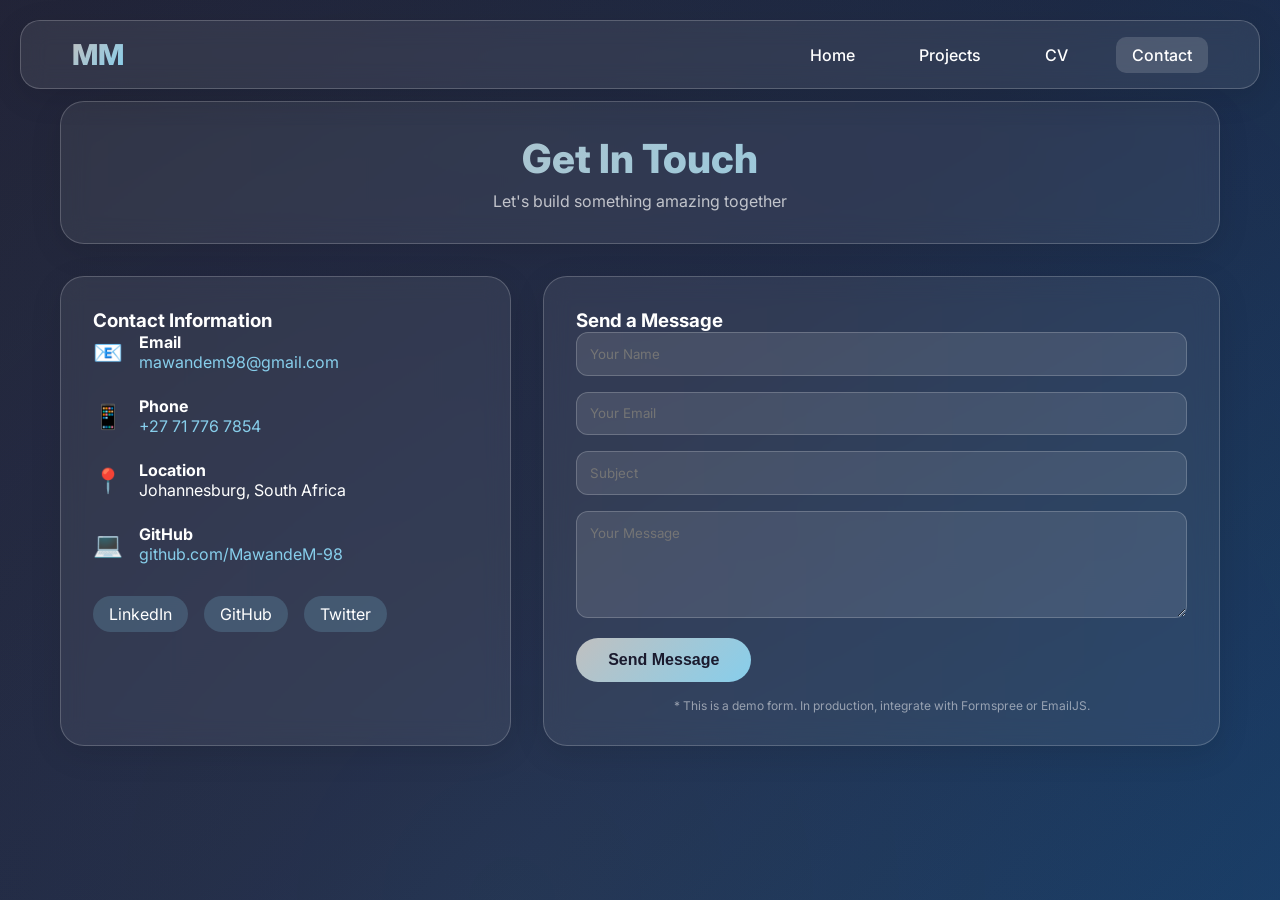
==== contact.html @ 44770edf "Created personal portfolio with glass morphism effect styling" ====
<!DOCTYPE html>
<html lang="en">
<head>
    <meta charset="UTF-8">
    <meta name="viewport" content="width=device-width, initial-scale=1.0">
    <title>Contact | Maawande Msomi</title>
    <link rel="stylesheet" href="css/style.css">
    <link href="https://fonts.googleapis.com/css2?family=Inter:wght@300;400;500;600;700;800&display=swap" rel="stylesheet">
</head>
<body>
    <div class="bg-animation">
        <div class="gradient-bg"></div>
    </div>

    <nav class="glass-nav">
        <div class="nav-container">
            <div class="logo">
                <span class="logo-text">MM</span>
            </div>
            <ul class="nav-links">
                <li><a href="index.html">Home</a></li>
                <li><a href="projects.html">Projects</a></li>
                <li><a href="cv.html">CV</a></li>
                <li><a href="contact.html" class="active">Contact</a></li>
            </ul>
            <div class="mobile-menu">☰</div>
        </div>
    </nav>

    <main class="container">
        <div class="glass-card page-header">
            <h1 class="page-title">Get In Touch</h1>
            <p class="page-subtitle">Let's build something amazing together</p>
        </div>

        <div class="contact-grid">
            <div class="glass-card contact-info">
                <h3>Contact Information</h3>
                <div class="contact-detail">
                    <span class="contact-icon">📧</span>
                    <div>
                        <strong>Email</strong><br>
                        <a href="mailto:mawandem98@gmail.com">mawandem98@gmail.com</a>
                    </div>
                </div>
                <div class="contact-detail">
                    <span class="contact-icon">📱</span>
                    <div>
                        <strong>Phone</strong><br>
                        <a href="tel:+27717767854">+27 71 776 7854</a>
                    </div>
                </div>
                <div class="contact-detail">
                    <span class="contact-icon">📍</span>
                    <div>
                        <strong>Location</strong><br>
                        Johannesburg, South Africa
                    </div>
                </div>
                <div class="contact-detail">
                    <span class="contact-icon">💻</span>
                    <div>
                        <strong>GitHub</strong><br>
                        <a href="https://github.com/MawandeM-98" target="_blank">github.com/MawandeM-98</a>
                    </div>
                </div>
                <div class="social-links">
                    <a href="#" class="social-link">LinkedIn</a>
                    <a href="#" class="social-link">GitHub</a>
                    <a href="#" class="social-link">Twitter</a>
                </div>
            </div>

            <div class="glass-card contact-form">
                <h3>Send a Message</h3>
                <form id="contactForm">
                    <input type="text" placeholder="Your Name" required>
                    <input type="email" placeholder="Your Email" required>
                    <input type="text" placeholder="Subject">
                    <textarea rows="5" placeholder="Your Message" required></textarea>
                    <button type="submit" class="btn-primary">Send Message</button>
                </form>
                <p class="form-note">* This is a demo form. In production, integrate with Formspree or EmailJS.</p>
            </div>
        </div>
    </main>

    <script src="js/main.js"></script>
</body>
</html>
---- css/style.css ----
* {
    margin: 0;
    padding: 0;
    box-sizing: border-box;
}

body {
    font-family: 'Inter', sans-serif;
    background: linear-gradient(135deg, #1a1a2e 0%, #16213e 50%, #0f3460 100%);
    min-height: 100vh;
    color: #fff;
    overflow-x: hidden;
}

/* Animated Background */
.bg-animation {
    position: fixed;
    top: 0;
    left: 0;
    width: 100%;
    height: 100%;
    z-index: -2;
    overflow: hidden;
}

.gradient-bg {
    position: absolute;
    width: 200%;
    height: 200%;
    background: radial-gradient(circle at 20% 50%, rgba(192, 192, 192, 0.1) 0%, rgba(173, 216, 230, 0.05) 50%, transparent 70%);
    animation: float 20s ease-in-out infinite;
}

@keyframes float {
    0%, 100% { transform: translate(0, 0) rotate(0deg); }
    33% { transform: translate(-2%, -2%) rotate(1deg); }
    66% { transform: translate(2%, 1%) rotate(-1deg); }
}

/* Glass Navigation */
.glass-nav {
    position: sticky;
    top: 20px;
    margin: 0 20px;
    background: rgba(255, 255, 255, 0.08);
    backdrop-filter: blur(12px);
    border-radius: 20px;
    border: 1px solid rgba(255, 255, 255, 0.2);
    box-shadow: 0 8px 32px rgba(0, 0, 0, 0.1);
    z-index: 1000;
}

.nav-container {
    max-width: 1200px;
    margin: 0 auto;
    padding: 1rem 2rem;
    display: flex;
    justify-content: space-between;
    align-items: center;
}

.logo-text {
    font-size: 1.8rem;
    font-weight: 800;
    background: linear-gradient(135deg, #c0c0c0, #87CEEB);
    -webkit-background-clip: text;
    background-clip: text;
    color: transparent;
}

.nav-links {
    display: flex;
    gap: 2rem;
    list-style: none;
}

.nav-links a {
    color: #fff;
    text-decoration: none;
    font-weight: 500;
    transition: all 0.3s ease;
    padding: 0.5rem 1rem;
    border-radius: 10px;
}

.nav-links a:hover, .nav-links a.active {
    background: rgba(255, 255, 255, 0.15);
    backdrop-filter: blur(4px);
}

.mobile-menu {
    display: none;
    font-size: 2rem;
    cursor: pointer;
}

/* Container */
.container {
    max-width: 1200px;
    margin: 2rem auto;
    padding: 0 20px;
}

/* Glass Cards */
.glass-card {
    background: rgba(255, 255, 255, 0.07);
    backdrop-filter: blur(12px);
    border-radius: 24px;
    border: 1px solid rgba(255, 255, 255, 0.2);
    padding: 2rem;
    margin-bottom: 2rem;
    transition: all 0.3s ease;
    box-shadow: 0 8px 32px rgba(0, 0, 0, 0.1);
}

.glass-card:hover {
    background: rgba(255, 255, 255, 0.12);
    border-color: rgba(255, 255, 255, 0.3);
    transform: translateY(-5px);
}

/* Hero Section */
.hero-card {
    text-align: center;
    padding: 3rem;
}

.avatar-container {
    display: flex;
    justify-content: center;
    margin-bottom: 1.5rem;
}

.avatar {
    width: 150px;
    height: 150px;
    border-radius: 50%;
    overflow: hidden;
    border: 3px solid rgba(135, 206, 235, 0.6);
    box-shadow: 0 0 30px rgba(135, 206, 235, 0.3);
}

.avatar svg {
    width: 100%;
    height: 100%;
}

.hero-title {
    font-size: 3rem;
    font-weight: 800;
    background: linear-gradient(135deg, #e0e0e0, #87CEEB);
    -webkit-background-clip: text;
    background-clip: text;
    color: transparent;
    margin-bottom: 0.5rem;
}

.hero-subtitle {
    font-size: 1.3rem;
    color: rgba(255, 255, 255, 0.9);
    margin-bottom: 1rem;
}

.badge-container {
    display: flex;
    flex-wrap: wrap;
    justify-content: center;
    gap: 0.7rem;
    margin: 1.5rem 0;
}

.badge {
    background: rgba(135, 206, 235, 0.2);
    border: 1px solid rgba(135, 206, 235, 0.4);
    padding: 0.4rem 1rem;
    border-radius: 20px;
    font-size: 0.85rem;
    font-weight: 500;
}

.hero-description {
    max-width: 700px;
    margin: 1.5rem auto;
    line-height: 1.6;
    color: rgba(255, 255, 255, 0.8);
}

.hero-buttons {
    display: flex;
    gap: 1rem;
    justify-content: center;
}

.btn-primary, .btn-secondary {
    padding: 0.8rem 2rem;
    border-radius: 40px;
    text-decoration: none;
    font-weight: 600;
    transition: all 0.3s ease;
    cursor: pointer;
    border: none;
    font-size: 1rem;
}

.btn-primary {
    background: linear-gradient(135deg, #c0c0c0, #87CEEB);
    color: #1a1a2e;
}

.btn-primary:hover {
    transform: translateY(-2px);
    box-shadow: 0 10px 25px rgba(135, 206, 235, 0.3);
}

.btn-secondary {
    background: rgba(255, 255, 255, 0.1);
    border: 1px solid rgba(255, 255, 255, 0.3);
    color: #fff;
}

.btn-secondary:hover {
    background: rgba(255, 255, 255, 0.2);
}

/* Stats Grid */
.stats-grid {
    display: grid;
    grid-template-columns: repeat(auto-fit, minmax(200px, 1fr));
    gap: 1.5rem;
    margin-bottom: 2rem;
}

.stat-card {
    text-align: center;
    padding: 1.5rem;
}

.stat-number {
    font-size: 2.5rem;
    font-weight: 800;
    background: linear-gradient(135deg, #c0c0c0, #87CEEB);
    -webkit-background-clip: text;
    background-clip: text;
    color: transparent;
}

.stat-label {
    margin-top: 0.5rem;
    color: rgba(255, 255, 255, 0.7);
}

/* Tech Section */
.tech-section {
    text-align: center;
}

.section-title {
    font-size: 2rem;
    margin-bottom: 1.5rem;
    background: linear-gradient(135deg, #c0c0c0, #87CEEB);
    -webkit-background-clip: text;
    background-clip: text;
    color: transparent;
}

.tech-grid {
    display: flex;
    flex-wrap: wrap;
    justify-content: center;
    gap: 1rem;
}

.tech-item {
    background: rgba(135, 206, 235, 0.15);
    padding: 0.6rem 1.2rem;
    border-radius: 12px;
    font-size: 0.9rem;
    font-weight: 500;
    border: 1px solid rgba(135, 206, 235, 0.3);
}

/* Projects Grid */
.projects-grid {
    display: grid;
    grid-template-columns: repeat(auto-fill, minmax(350px, 1fr));
    gap: 2rem;
}

.project-card {
    background: rgba(255, 255, 255, 0.07);
    backdrop-filter: blur(12px);
    border-radius: 20px;
    padding: 1.5rem;
    border: 1px solid rgba(255, 255, 255, 0.2);
    transition: all 0.3s ease;
}

.project-card:hover {
    transform: translateY(-8px);
    background: rgba(255, 255, 255, 0.12);
    border-color: rgba(135, 206, 235, 0.5);
}

.project-title {
    font-size: 1.5rem;
    font-weight: 700;
    margin-bottom: 0.5rem;
    color: #87CEEB;
}

.project-description {
    color: rgba(255, 255, 255, 0.8);
    line-height: 1.5;
    margin: 1rem 0;
}

.project-tech {
    display: flex;
    flex-wrap: wrap;
    gap: 0.5rem;
    margin: 1rem 0;
}

.tech-tag {
    background: rgba(135, 206, 235, 0.2);
    padding: 0.2rem 0.7rem;
    border-radius: 12px;
    font-size: 0.75rem;
}

.project-links {
    display: flex;
    gap: 1rem;
    margin-top: 1rem;
}

.project-link {
    color: #87CEEB;
    text-decoration: none;
    font-size: 0.9rem;
    font-weight: 500;
}

/* CV Page Styles */
.cert-banner {
    text-align: center;
}

.cert-list {
    display: flex;
    flex-wrap: wrap;
    justify-content: center;
    gap: 0.8rem;
    margin-top: 1rem;
}

.cert-badge {
    background: rgba(135, 206, 235, 0.2);
    border: 1px solid rgba(135, 206, 235, 0.4);
    padding: 0.4rem 1rem;
    border-radius: 20px;
    font-size: 0.85rem;
}

.cv-section {
    padding: 2rem;
}

.experience-item, .education-item {
    margin-bottom: 2rem;
    padding-bottom: 1.5rem;
    border-bottom: 1px solid rgba(255, 255, 255, 0.1);
}

.experience-item h3, .education-item h3 {
    font-size: 1.2rem;
    color: #87CEEB;
    margin-bottom: 0.3rem;
}

.company, .institution {
    color: rgba(255, 255, 255, 0.6);
    margin-bottom: 1rem;
    font-size: 0.9rem;
}

.experience-item ul {
    list-style: none;
    padding-left: 0;
}

.experience-item li {
    padding-left: 1.2rem;
    position: relative;
    margin-bottom: 0.5rem;
    line-height: 1.5;
}

.experience-item li:before {
    content: "▹";
    position: absolute;
    left: 0;
    color: #87CEEB;
}

.skills-grid {
    display: grid;
    grid-template-columns: repeat(auto-fit, minmax(300px, 1fr));
    gap: 1.5rem;
}

.skill-category h3 {
    color: #87CEEB;
    margin-bottom: 0.5rem;
    font-size: 1rem;
}

.skill-category p {
    line-height: 1.6;
    color: rgba(255, 255, 255, 0.8);
    font-size: 0.9rem;
}

/* Contact Page */
.contact-grid {
    display: grid;
    grid-template-columns: 1fr 1.5fr;
    gap: 2rem;
}

.contact-detail {
    display: flex;
    gap: 1rem;
    margin-bottom: 1.5rem;
    align-items: center;
}

.contact-icon {
    font-size: 1.5rem;
}

.contact-detail a {
    color: #87CEEB;
    text-decoration: none;
}

.social-links {
    display: flex;
    gap: 1rem;
    margin-top: 2rem;
}

.social-link {
    background: rgba(135, 206, 235, 0.2);
    padding: 0.5rem 1rem;
    border-radius: 20px;
    text-decoration: none;
    color: #fff;
}

.contact-form input, .contact-form textarea {
    width: 100%;
    padding: 0.8rem;
    margin-bottom: 1rem;
    background: rgba(255, 255, 255, 0.1);
    border: 1px solid rgba(255, 255, 255, 0.2);
    border-radius: 12px;
    color: #fff;
    font-family: inherit;
}

.contact-form input:focus, .contact-form textarea:focus {
    outline: none;
    border-color: #87CEEB;
}

.form-note {
    font-size: 0.75rem;
    color: rgba(255, 255, 255, 0.5);
    margin-top: 1rem;
    text-align: center;
}

/* Page Header */
.page-header {
    text-align: center;
}

.page-title {
    font-size: 2.5rem;
    font-weight: 800;
    background: linear-gradient(135deg, #c0c0c0, #87CEEB);
    -webkit-background-clip: text;
    background-clip: text;
    color: transparent;
    margin-bottom: 0.5rem;
}

.page-subtitle {
    color: rgba(255, 255, 255, 0.7);
}

/* Responsive */
@media (max-width: 768px) {
    .nav-links {
        display: none;
    }
    
    .mobile-menu {
        display: block;
    }
    
    .hero-title {
        font-size: 2rem;
    }
    
    .projects-grid {
        grid-template-columns: 1fr;
    }
    
    .contact-grid {
        grid-template-columns: 1fr;
    }
    
    .stats-grid {
        grid-template-columns: repeat(2, 1fr);
    }
    
    .hero-buttons {
        flex-direction: column;
    }
    
    .glass-card {
        padding: 1.5rem;
    }
}
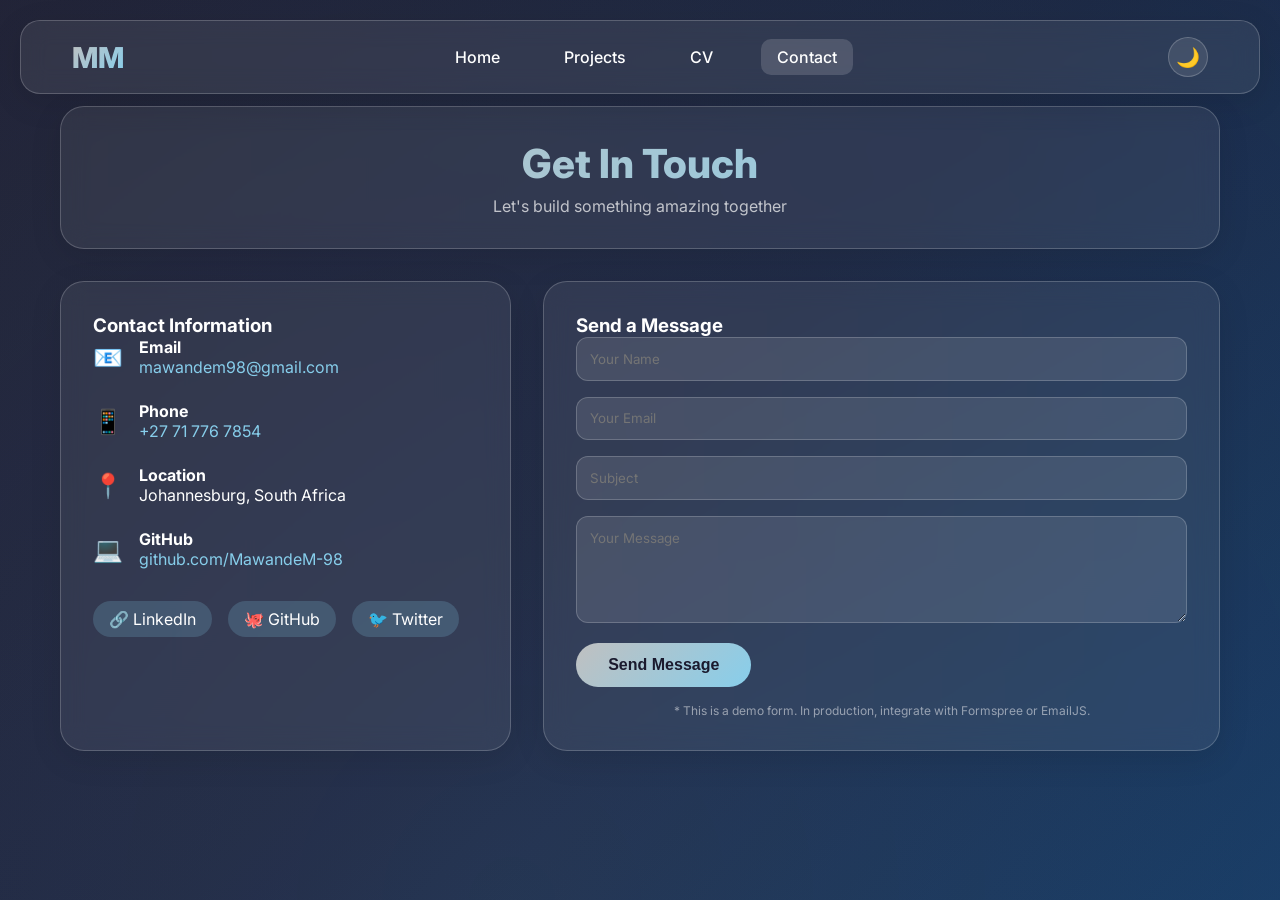
==== commit 310959b2: "added themes on the portfolio and a picture" ====
--- a/contact.html
+++ b/contact.html
@@ -7,7 +7,7 @@
     <link rel="stylesheet" href="css/style.css">
     <link href="https://fonts.googleapis.com/css2?family=Inter:wght@300;400;500;600;700;800&display=swap" rel="stylesheet">
 </head>
-<body>
+<body data-theme="regular">
     <div class="bg-animation">
         <div class="gradient-bg"></div>
     </div>
@@ -23,7 +23,12 @@
                 <li><a href="cv.html">CV</a></li>
                 <li><a href="contact.html" class="active">Contact</a></li>
             </ul>
-            <div class="mobile-menu">☰</div>
+            <div class="nav-right">
+                <button class="theme-toggle" id="themeToggle" aria-label="Toggle theme">
+                    <span class="theme-icon">🌙</span>
+                </button>
+                <div class="mobile-menu">☰</div>
+            </div>
         </div>
     </nav>
 
@@ -65,9 +70,9 @@
                     </div>
                 </div>
                 <div class="social-links">
-                    <a href="#" class="social-link">LinkedIn</a>
-                    <a href="#" class="social-link">GitHub</a>
-                    <a href="#" class="social-link">Twitter</a>
+                    <a href="#" class="social-link">🔗 LinkedIn</a>
+                    <a href="https://github.com/MawandeM-98" target="_blank" class="social-link">🐙 GitHub</a>
+                    <a href="#" class="social-link">🐦 Twitter</a>
                 </div>
             </div>
 
--- a/css/style.css
+++ b/css/style.css
@@ -6,10 +6,281 @@
 
 body {
     font-family: 'Inter', sans-serif;
-    background: linear-gradient(135deg, #1a1a2e 0%, #16213e 50%, #0f3460 100%);
     min-height: 100vh;
     color: #fff;
     overflow-x: hidden;
+    transition: background 0.5s ease, color 0.5s ease;
+}
+
+/* ===== THEMES ===== */
+
+/* Regular Theme (Dark Navy + Silver/Blue) - ORIGINAL */
+body[data-theme="regular"] {
+    background: linear-gradient(135deg, #1a1a2e 0%, #16213e 50%, #0f3460 100%);
+    color: #fff;
+}
+body[data-theme="regular"] .glass-card {
+    background: rgba(255, 255, 255, 0.07);
+    backdrop-filter: blur(12px);
+    border-color: rgba(255, 255, 255, 0.2);
+}
+body[data-theme="regular"] .glass-nav {
+    background: rgba(255, 255, 255, 0.08);
+    backdrop-filter: blur(12px);
+    border-color: rgba(255, 255, 255, 0.2);
+}
+body[data-theme="regular"] .badge {
+    background: rgba(135, 206, 235, 0.2);
+    border-color: rgba(135, 206, 235, 0.4);
+}
+body[data-theme="regular"] .hero-title,
+body[data-theme="regular"] .section-title,
+body[data-theme="regular"] .page-title {
+    background: linear-gradient(135deg, #c0c0c0, #87CEEB);
+    -webkit-background-clip: text;
+    background-clip: text;
+    color: transparent;
+}
+body[data-theme="regular"] .stat-number {
+    background: linear-gradient(135deg, #c0c0c0, #87CEEB);
+    -webkit-background-clip: text;
+    background-clip: text;
+    color: transparent;
+}
+body[data-theme="regular"] .project-title {
+    color: #87CEEB;
+}
+body[data-theme="regular"] .experience-item h3,
+body[data-theme="regular"] .education-item h3 {
+    color: #87CEEB;
+}
+body[data-theme="regular"] .skill-category h3 {
+    color: #87CEEB;
+}
+body[data-theme="regular"] .contact-detail a {
+    color: #87CEEB;
+}
+
+/* Light Theme (White + Light Blue) */
+body[data-theme="light"] {
+    background: linear-gradient(135deg, #f0f4ff 0%, #e8f0fe 50%, #dbeafe 100%);
+    color: #1a1a2e;
+}
+body[data-theme="light"] .glass-card {
+    background: rgba(255, 255, 255, 0.6);
+    backdrop-filter: blur(12px);
+    border-color: rgba(135, 206, 235, 0.4);
+}
+body[data-theme="light"] .glass-nav {
+    background: rgba(255, 255, 255, 0.7);
+    backdrop-filter: blur(12px);
+    border-color: rgba(135, 206, 235, 0.3);
+}
+body[data-theme="light"] .badge {
+    background: rgba(135, 206, 235, 0.3);
+    border-color: rgba(135, 206, 235, 0.5);
+    color: #1a1a2e;
+}
+body[data-theme="light"] .hero-title,
+body[data-theme="light"] .section-title,
+body[data-theme="light"] .page-title {
+    background: linear-gradient(135deg, #2563eb, #60a5fa);
+    -webkit-background-clip: text;
+    background-clip: text;
+    color: transparent;
+}
+body[data-theme="light"] .stat-number {
+    background: linear-gradient(135deg, #2563eb, #60a5fa);
+    -webkit-background-clip: text;
+    background-clip: text;
+    color: transparent;
+}
+body[data-theme="light"] .hero-subtitle,
+body[data-theme="light"] .page-subtitle {
+    color: #1a1a2e;
+}
+body[data-theme="light"] .hero-description {
+    color: #374151;
+}
+body[data-theme="light"] .stat-label {
+    color: #4b5563;
+}
+body[data-theme="light"] .tech-item {
+    background: rgba(135, 206, 235, 0.2);
+    border-color: rgba(135, 206, 235, 0.3);
+    color: #1a1a2e;
+}
+body[data-theme="light"] .nav-links a {
+    color: #1a1a2e;
+}
+body[data-theme="light"] .nav-links a:hover,
+body[data-theme="light"] .nav-links a.active {
+    background: rgba(135, 206, 235, 0.3);
+}
+body[data-theme="light"] .project-description {
+    color: #374151;
+}
+body[data-theme="light"] .experience-item ul li {
+    color: #374151;
+}
+body[data-theme="light"] .company,
+body[data-theme="light"] .institution {
+    color: #4b5563;
+}
+body[data-theme="light"] .skill-category p {
+    color: #374151;
+}
+body[data-theme="light"] .contact-detail a {
+    color: #2563eb;
+}
+body[data-theme="light"] .cert-badge {
+    background: rgba(135, 206, 235, 0.3);
+    border-color: rgba(135, 206, 235, 0.5);
+    color: #1a1a2e;
+}
+body[data-theme="light"] .form-note {
+    color: #6b7280;
+}
+body[data-theme="light"] .contact-form input,
+body[data-theme="light"] .contact-form textarea {
+    background: rgba(255, 255, 255, 0.8);
+    border-color: rgba(135, 206, 235, 0.3);
+    color: #1a1a2e;
+}
+body[data-theme="light"] .btn-secondary {
+    background: rgba(0, 0, 0, 0.05);
+    border-color: rgba(0, 0, 0, 0.2);
+    color: #1a1a2e;
+}
+body[data-theme="light"] .btn-secondary:hover {
+    background: rgba(0, 0, 0, 0.1);
+}
+body[data-theme="light"] .project-title {
+    color: #2563eb;
+}
+body[data-theme="light"] .experience-item h3,
+body[data-theme="light"] .education-item h3 {
+    color: #2563eb;
+}
+body[data-theme="light"] .skill-category h3 {
+    color: #2563eb;
+}
+body[data-theme="light"] .project-link {
+    color: #2563eb;
+}
+body[data-theme="light"] .experience-item li:before {
+    color: #2563eb;
+}
+
+/* Dark Theme (Black + Light Green) */
+body[data-theme="dark"] {
+    background: linear-gradient(135deg, #0a0a0a 0%, #1a1a1a 50%, #0d1f0d 100%);
+    color: #e0e0e0;
+}
+body[data-theme="dark"] .glass-card {
+    background: rgba(0, 0, 0, 0.5);
+    backdrop-filter: blur(12px);
+    border-color: rgba(144, 238, 144, 0.3);
+}
+body[data-theme="dark"] .glass-nav {
+    background: rgba(0, 0, 0, 0.6);
+    backdrop-filter: blur(12px);
+    border-color: rgba(144, 238, 144, 0.2);
+}
+body[data-theme="dark"] .badge {
+    background: rgba(144, 238, 144, 0.15);
+    border-color: rgba(144, 238, 144, 0.4);
+    color: #90ee90;
+}
+body[data-theme="dark"] .hero-title,
+body[data-theme="dark"] .section-title,
+body[data-theme="dark"] .page-title {
+    background: linear-gradient(135deg, #90ee90, #00ff7f);
+    -webkit-background-clip: text;
+    background-clip: text;
+    color: transparent;
+}
+body[data-theme="dark"] .stat-number {
+    background: linear-gradient(135deg, #90ee90, #00ff7f);
+    -webkit-background-clip: text;
+    background-clip: text;
+    color: transparent;
+}
+body[data-theme="dark"] .hero-subtitle,
+body[data-theme="dark"] .page-subtitle {
+    color: #b0b0b0;
+}
+body[data-theme="dark"] .hero-description {
+    color: #c0c0c0;
+}
+body[data-theme="dark"] .stat-label {
+    color: #9ca3af;
+}
+body[data-theme="dark"] .tech-item {
+    background: rgba(144, 238, 144, 0.1);
+    border-color: rgba(144, 238, 144, 0.2);
+    color: #90ee90;
+}
+body[data-theme="dark"] .nav-links a {
+    color: #e0e0e0;
+}
+body[data-theme="dark"] .nav-links a:hover,
+body[data-theme="dark"] .nav-links a.active {
+    background: rgba(144, 238, 144, 0.15);
+}
+body[data-theme="dark"] .project-description {
+    color: #c0c0c0;
+}
+body[data-theme="dark"] .experience-item ul li {
+    color: #c0c0c0;
+}
+body[data-theme="dark"] .company,
+body[data-theme="dark"] .institution {
+    color: #9ca3af;
+}
+body[data-theme="dark"] .skill-category p {
+    color: #c0c0c0;
+}
+body[data-theme="dark"] .contact-detail a {
+    color: #90ee90;
+}
+body[data-theme="dark"] .cert-badge {
+    background: rgba(144, 238, 144, 0.15);
+    border-color: rgba(144, 238, 144, 0.3);
+    color: #90ee90;
+}
+body[data-theme="dark"] .form-note {
+    color: #6b7280;
+}
+body[data-theme="dark"] .contact-form input,
+body[data-theme="dark"] .contact-form textarea {
+    background: rgba(0, 0, 0, 0.4);
+    border-color: rgba(144, 238, 144, 0.2);
+    color: #e0e0e0;
+}
+body[data-theme="dark"] .btn-secondary {
+    background: rgba(144, 238, 144, 0.1);
+    border-color: rgba(144, 238, 144, 0.3);
+    color: #90ee90;
+}
+body[data-theme="dark"] .btn-secondary:hover {
+    background: rgba(144, 238, 144, 0.2);
+}
+body[data-theme="dark"] .project-title {
+    color: #90ee90;
+}
+body[data-theme="dark"] .experience-item h3,
+body[data-theme="dark"] .education-item h3 {
+    color: #90ee90;
+}
+body[data-theme="dark"] .skill-category h3 {
+    color: #90ee90;
+}
+body[data-theme="dark"] .project-link {
+    color: #90ee90;
+}
+body[data-theme="dark"] .experience-item li:before {
+    color: #90ee90;
 }
 
 /* Animated Background */
@@ -37,17 +308,17 @@
     66% { transform: translate(2%, 1%) rotate(-1deg); }
 }
 
-/* Glass Navigation */
+/* Glass Navigation - RESTORED */
 .glass-nav {
     position: sticky;
     top: 20px;
     margin: 0 20px;
-    background: rgba(255, 255, 255, 0.08);
     backdrop-filter: blur(12px);
     border-radius: 20px;
     border: 1px solid rgba(255, 255, 255, 0.2);
     box-shadow: 0 8px 32px rgba(0, 0, 0, 0.1);
     z-index: 1000;
+    transition: background 0.5s ease, border-color 0.5s ease;
 }
 
 .nav-container {
@@ -75,23 +346,50 @@
 }
 
 .nav-links a {
-    color: #fff;
     text-decoration: none;
     font-weight: 500;
     transition: all 0.3s ease;
     padding: 0.5rem 1rem;
     border-radius: 10px;
-}
-
-.nav-links a:hover, .nav-links a.active {
+    color: #fff;
+}
+
+.nav-links a:hover,
+.nav-links a.active {
     background: rgba(255, 255, 255, 0.15);
     backdrop-filter: blur(4px);
+}
+
+.nav-right {
+    display: flex;
+    align-items: center;
+    gap: 1rem;
+}
+
+.theme-toggle {
+    background: rgba(255, 255, 255, 0.1);
+    border: 1px solid rgba(255, 255, 255, 0.2);
+    border-radius: 50%;
+    width: 40px;
+    height: 40px;
+    cursor: pointer;
+    font-size: 1.2rem;
+    transition: all 0.3s ease;
+    display: flex;
+    align-items: center;
+    justify-content: center;
+}
+
+.theme-toggle:hover {
+    transform: scale(1.1);
+    background: rgba(255, 255, 255, 0.2);
 }
 
 .mobile-menu {
     display: none;
     font-size: 2rem;
     cursor: pointer;
+    color: #fff;
 }
 
 /* Container */
@@ -101,9 +399,8 @@
     padding: 0 20px;
 }
 
-/* Glass Cards */
+/* Glass Cards - RESTORED */
 .glass-card {
-    background: rgba(255, 255, 255, 0.07);
     backdrop-filter: blur(12px);
     border-radius: 24px;
     border: 1px solid rgba(255, 255, 255, 0.2);
@@ -114,44 +411,105 @@
 }
 
 .glass-card:hover {
-    background: rgba(255, 255, 255, 0.12);
-    border-color: rgba(255, 255, 255, 0.3);
     transform: translateY(-5px);
 }
 
-/* Hero Section */
+/* ===== PHOTO WITH ANIMATION ===== */
+.photo-container {
+    display: flex;
+    justify-content: center;
+    margin-bottom: 1.5rem;
+}
+
+.animated-photo {
+    position: relative;
+    width: 150px;
+    height: 150px;
+}
+
+.profile-photo {
+    width: 100%;
+    height: 100%;
+    border-radius: 50%;
+    object-fit: cover;
+    position: relative;
+    z-index: 2;
+    border: 3px solid rgba(135, 206, 235, 0.6);
+    box-shadow: 0 0 30px rgba(135, 206, 235, 0.3);
+}
+
+/* Pulsing ring animation */
+.photo-ring {
+    position: absolute;
+    top: -10px;
+    left: -10px;
+    width: calc(100% + 20px);
+    height: calc(100% + 20px);
+    border-radius: 50%;
+    border: 2px solid rgba(135, 206, 235, 0.4);
+    animation: pulse-ring 2s ease-in-out infinite;
+    z-index: 1;
+}
+
+.photo-ring-2 {
+    position: absolute;
+    top: -20px;
+    left: -20px;
+    width: calc(100% + 40px);
+    height: calc(100% + 40px);
+    border-radius: 50%;
+    border: 2px solid rgba(135, 206, 235, 0.2);
+    animation: pulse-ring 2s ease-in-out infinite 0.5s;
+    z-index: 0;
+}
+
+@keyframes pulse-ring {
+    0% {
+        transform: scale(1);
+        opacity: 0.8;
+    }
+    50% {
+        transform: scale(1.1);
+        opacity: 0.3;
+    }
+    100% {
+        transform: scale(1);
+        opacity: 0.8;
+    }
+}
+
+/* Theme-specific photo rings */
+body[data-theme="light"] .photo-ring {
+    border-color: rgba(37, 99, 235, 0.4);
+}
+body[data-theme="light"] .photo-ring-2 {
+    border-color: rgba(37, 99, 235, 0.2);
+}
+body[data-theme="light"] .profile-photo {
+    border-color: rgba(37, 99, 235, 0.6);
+    box-shadow: 0 0 30px rgba(37, 99, 235, 0.3);
+}
+
+body[data-theme="dark"] .photo-ring {
+    border-color: rgba(144, 238, 144, 0.4);
+}
+body[data-theme="dark"] .photo-ring-2 {
+    border-color: rgba(144, 238, 144, 0.2);
+}
+body[data-theme="dark"] .profile-photo {
+    border-color: rgba(144, 238, 144, 0.6);
+    box-shadow: 0 0 30px rgba(144, 238, 144, 0.3);
+}
+
+/* Hero Section - RESTORED */
 .hero-card {
     text-align: center;
     padding: 3rem;
 }
 
-.avatar-container {
-    display: flex;
-    justify-content: center;
-    margin-bottom: 1.5rem;
-}
-
-.avatar {
-    width: 150px;
-    height: 150px;
-    border-radius: 50%;
-    overflow: hidden;
-    border: 3px solid rgba(135, 206, 235, 0.6);
-    box-shadow: 0 0 30px rgba(135, 206, 235, 0.3);
-}
-
-.avatar svg {
-    width: 100%;
-    height: 100%;
-}
-
 .hero-title {
     font-size: 3rem;
     font-weight: 800;
-    background: linear-gradient(135deg, #e0e0e0, #87CEEB);
-    -webkit-background-clip: text;
-    background-clip: text;
-    color: transparent;
     margin-bottom: 0.5rem;
 }
 
@@ -170,12 +528,11 @@
 }
 
 .badge {
-    background: rgba(135, 206, 235, 0.2);
-    border: 1px solid rgba(135, 206, 235, 0.4);
     padding: 0.4rem 1rem;
     border-radius: 20px;
     font-size: 0.85rem;
     font-weight: 500;
+    transition: all 0.3s ease;
 }
 
 .hero-description {
@@ -189,9 +546,11 @@
     display: flex;
     gap: 1rem;
     justify-content: center;
-}
-
-.btn-primary, .btn-secondary {
+    flex-wrap: wrap;
+}
+
+.btn-primary,
+.btn-secondary {
     padding: 0.8rem 2rem;
     border-radius: 40px;
     text-decoration: none;
@@ -200,6 +559,9 @@
     cursor: pointer;
     border: none;
     font-size: 1rem;
+    display: inline-flex;
+    align-items: center;
+    gap: 0.5rem;
 }
 
 .btn-primary {
@@ -222,7 +584,7 @@
     background: rgba(255, 255, 255, 0.2);
 }
 
-/* Stats Grid */
+/* Stats Grid - RESTORED */
 .stats-grid {
     display: grid;
     grid-template-columns: repeat(auto-fit, minmax(200px, 1fr));
@@ -238,10 +600,6 @@
 .stat-number {
     font-size: 2.5rem;
     font-weight: 800;
-    background: linear-gradient(135deg, #c0c0c0, #87CEEB);
-    -webkit-background-clip: text;
-    background-clip: text;
-    color: transparent;
 }
 
 .stat-label {
@@ -249,7 +607,7 @@
     color: rgba(255, 255, 255, 0.7);
 }
 
-/* Tech Section */
+/* Tech Section - RESTORED */
 .tech-section {
     text-align: center;
 }
@@ -257,10 +615,6 @@
 .section-title {
     font-size: 2rem;
     margin-bottom: 1.5rem;
-    background: linear-gradient(135deg, #c0c0c0, #87CEEB);
-    -webkit-background-clip: text;
-    background-clip: text;
-    color: transparent;
 }
 
 .tech-grid {
@@ -271,15 +625,19 @@
 }
 
 .tech-item {
-    background: rgba(135, 206, 235, 0.15);
     padding: 0.6rem 1.2rem;
     border-radius: 12px;
     font-size: 0.9rem;
     font-weight: 500;
     border: 1px solid rgba(135, 206, 235, 0.3);
-}
-
-/* Projects Grid */
+    transition: all 0.3s ease;
+}
+
+.tech-item:hover {
+    transform: scale(1.05);
+}
+
+/* Projects Grid - RESTORED */
 .projects-grid {
     display: grid;
     grid-template-columns: repeat(auto-fill, minmax(350px, 1fr));
@@ -287,25 +645,20 @@
 }
 
 .project-card {
-    background: rgba(255, 255, 255, 0.07);
-    backdrop-filter: blur(12px);
+    padding: 1.5rem;
     border-radius: 20px;
-    padding: 1.5rem;
     border: 1px solid rgba(255, 255, 255, 0.2);
     transition: all 0.3s ease;
 }
 
 .project-card:hover {
     transform: translateY(-8px);
-    background: rgba(255, 255, 255, 0.12);
-    border-color: rgba(135, 206, 235, 0.5);
 }
 
 .project-title {
     font-size: 1.5rem;
     font-weight: 700;
     margin-bottom: 0.5rem;
-    color: #87CEEB;
 }
 
 .project-description {
@@ -332,6 +685,7 @@
     display: flex;
     gap: 1rem;
     margin-top: 1rem;
+    flex-wrap: wrap;
 }
 
 .project-link {
@@ -341,7 +695,19 @@
     font-weight: 500;
 }
 
-/* CV Page Styles */
+.project-link:hover {
+    text-decoration: underline;
+}
+
+/* CV Page Styles - RESTORED */
+.cv-download-buttons {
+    display: flex;
+    gap: 1rem;
+    justify-content: center;
+    margin-top: 1rem;
+    flex-wrap: wrap;
+}
+
 .cert-banner {
     text-align: center;
 }
@@ -355,30 +721,38 @@
 }
 
 .cert-badge {
-    background: rgba(135, 206, 235, 0.2);
-    border: 1px solid rgba(135, 206, 235, 0.4);
     padding: 0.4rem 1rem;
     border-radius: 20px;
     font-size: 0.85rem;
+    border: 1px solid rgba(135, 206, 235, 0.4);
 }
 
 .cv-section {
     padding: 2rem;
 }
 
-.experience-item, .education-item {
+.experience-item,
+.education-item {
     margin-bottom: 2rem;
     padding-bottom: 1.5rem;
     border-bottom: 1px solid rgba(255, 255, 255, 0.1);
 }
 
-.experience-item h3, .education-item h3 {
+.experience-item:last-child,
+.education-item:last-child {
+    border-bottom: none;
+    margin-bottom: 0;
+    padding-bottom: 0;
+}
+
+.experience-item h3,
+.education-item h3 {
     font-size: 1.2rem;
-    color: #87CEEB;
     margin-bottom: 0.3rem;
 }
 
-.company, .institution {
+.company,
+.institution {
     color: rgba(255, 255, 255, 0.6);
     margin-bottom: 1rem;
     font-size: 0.9rem;
@@ -405,12 +779,11 @@
 
 .skills-grid {
     display: grid;
-    grid-template-columns: repeat(auto-fit, minmax(300px, 1fr));
+    grid-template-columns: repeat(auto-fit, minmax(280px, 1fr));
     gap: 1.5rem;
 }
 
 .skill-category h3 {
-    color: #87CEEB;
     margin-bottom: 0.5rem;
     font-size: 1rem;
 }
@@ -421,7 +794,7 @@
     font-size: 0.9rem;
 }
 
-/* Contact Page */
+/* Contact Page - RESTORED */
 .contact-grid {
     display: grid;
     grid-template-columns: 1fr 1.5fr;
@@ -440,25 +813,36 @@
 }
 
 .contact-detail a {
-    color: #87CEEB;
     text-decoration: none;
+}
+
+.contact-detail a:hover {
+    text-decoration: underline;
 }
 
 .social-links {
     display: flex;
     gap: 1rem;
     margin-top: 2rem;
+    flex-wrap: wrap;
 }
 
 .social-link {
-    background: rgba(135, 206, 235, 0.2);
     padding: 0.5rem 1rem;
     border-radius: 20px;
     text-decoration: none;
     color: #fff;
-}
-
-.contact-form input, .contact-form textarea {
+    background: rgba(135, 206, 235, 0.2);
+    transition: all 0.3s ease;
+}
+
+.social-link:hover {
+    background: rgba(135, 206, 235, 0.3);
+    transform: translateY(-2px);
+}
+
+.contact-form input,
+.contact-form textarea {
     width: 100%;
     padding: 0.8rem;
     margin-bottom: 1rem;
@@ -467,9 +851,11 @@
     border-radius: 12px;
     color: #fff;
     font-family: inherit;
-}
-
-.contact-form input:focus, .contact-form textarea:focus {
+    transition: all 0.3s ease;
+}
+
+.contact-form input:focus,
+.contact-form textarea:focus {
     outline: none;
     border-color: #87CEEB;
 }
@@ -481,7 +867,7 @@
     text-align: center;
 }
 
-/* Page Header */
+/* Page Header - RESTORED */
 .page-header {
     text-align: center;
 }
@@ -489,10 +875,6 @@
 .page-title {
     font-size: 2.5rem;
     font-weight: 800;
-    background: linear-gradient(135deg, #c0c0c0, #87CEEB);
-    -webkit-background-clip: text;
-    background-clip: text;
-    color: transparent;
     margin-bottom: 0.5rem;
 }
 
@@ -500,20 +882,47 @@
     color: rgba(255, 255, 255, 0.7);
 }
 
-/* Responsive */
+/* ===== RESPONSIVE ===== */
+@media (max-width: 1024px) {
+    .projects-grid {
+        grid-template-columns: repeat(auto-fill, minmax(300px, 1fr));
+    }
+    .skills-grid {
+        grid-template-columns: repeat(auto-fit, minmax(250px, 1fr));
+    }
+}
+
 @media (max-width: 768px) {
     .nav-links {
         display: none;
+        flex-direction: column;
+        position: absolute;
+        top: 70px;
+        left: 0;
+        right: 0;
+        background: rgba(0, 0, 0, 0.95);
+        backdrop-filter: blur(12px);
+        padding: 1rem;
+        gap: 1rem;
+        border-radius: 0 0 20px 20px;
+    }
+    .nav-links.open {
+        display: flex !important;
     }
     
     .mobile-menu {
         display: block;
+        color: #fff;
     }
     
     .hero-title {
         font-size: 2rem;
     }
     
+    .hero-card {
+        padding: 1.5rem;
+    }
+    
     .projects-grid {
         grid-template-columns: 1fr;
     }
@@ -528,9 +937,95 @@
     
     .hero-buttons {
         flex-direction: column;
+        align-items: center;
     }
     
     .glass-card {
         padding: 1.5rem;
     }
+    
+    .glass-nav {
+        margin: 0 10px;
+        top: 10px;
+    }
+    
+    .nav-container {
+        padding: 0.8rem 1rem;
+    }
+    
+    .cv-download-buttons {
+        flex-direction: column;
+        align-items: center;
+    }
+    
+    .animated-photo {
+        width: 120px;
+        height: 120px;
+    }
+    
+    .photo-ring {
+        top: -8px;
+        left: -8px;
+        width: calc(100% + 16px);
+        height: calc(100% + 16px);
+    }
+    
+    .photo-ring-2 {
+        top: -15px;
+        left: -15px;
+        width: calc(100% + 30px);
+        height: calc(100% + 30px);
+    }
+    
+    .skills-grid {
+        grid-template-columns: 1fr;
+    }
+    
+    .badge-container {
+        gap: 0.5rem;
+    }
+    
+    .badge {
+        font-size: 0.75rem;
+        padding: 0.3rem 0.7rem;
+    }
+}
+
+@media (max-width: 480px) {
+    .hero-title {
+        font-size: 1.6rem;
+    }
+    
+    .hero-subtitle {
+        font-size: 1rem;
+    }
+    
+    .stat-number {
+        font-size: 1.8rem;
+    }
+    
+    .page-title {
+        font-size: 1.8rem;
+    }
+    
+    .section-title {
+        font-size: 1.4rem;
+    }
+    
+    .glass-card {
+        padding: 1rem;
+    }
+    
+    .animated-photo {
+        width: 100px;
+        height: 100px;
+    }
+    
+    .nav-container {
+        padding: 0.6rem 0.8rem;
+    }
+    
+    .logo-text {
+        font-size: 1.4rem;
+    }
 }
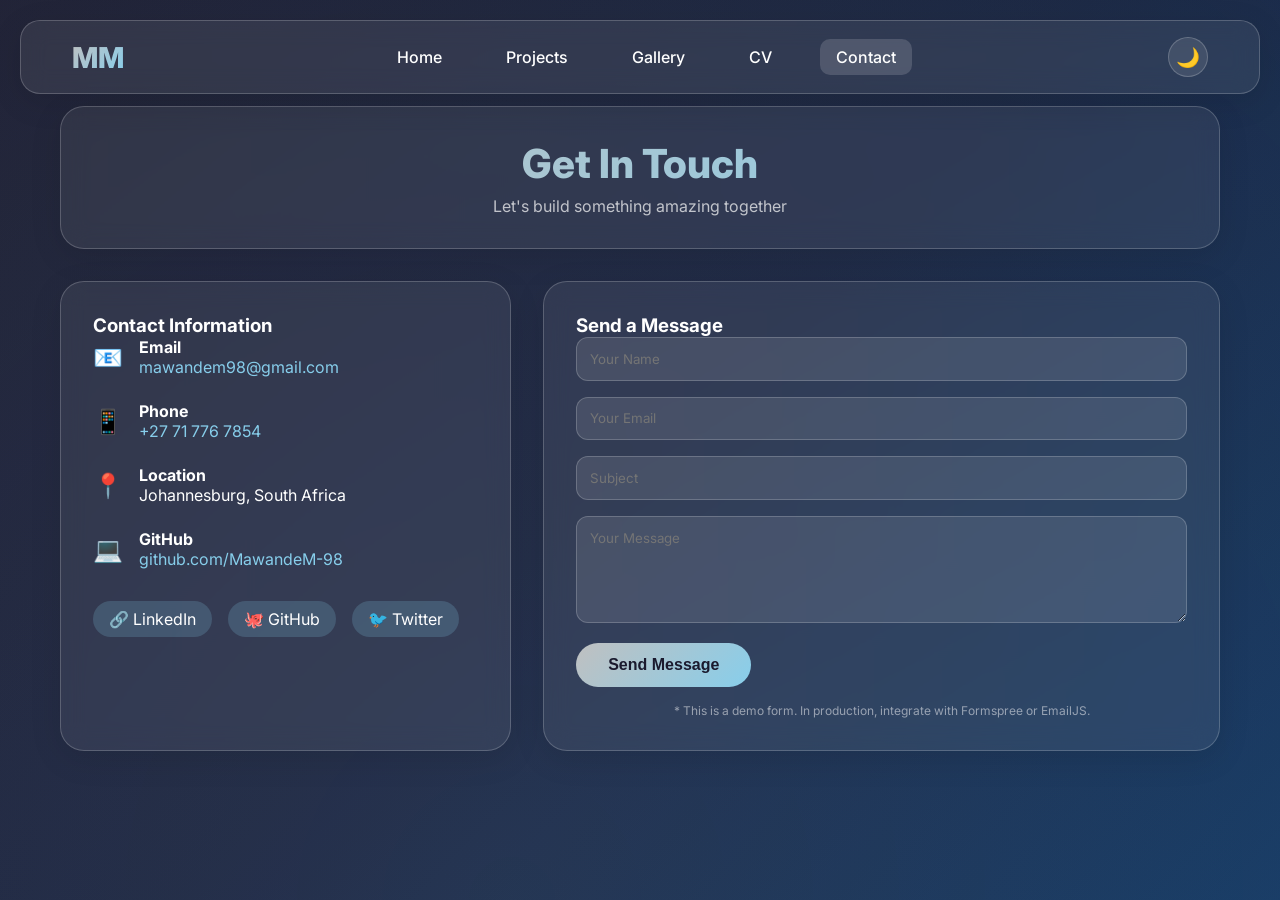
==== commit a2150c77: "added gallery tab to show visual previews of projects hosted on Portfolio as well as rectified CV.ht" ====
--- a/contact.html
+++ b/contact.html
@@ -20,6 +20,7 @@
             <ul class="nav-links">
                 <li><a href="index.html">Home</a></li>
                 <li><a href="projects.html">Projects</a></li>
+                <li><a href="gallery.html">Gallery</a></li>
                 <li><a href="cv.html">CV</a></li>
                 <li><a href="contact.html" class="active">Contact</a></li>
             </ul>
--- a/css/style.css
+++ b/css/style.css
@@ -1,3 +1,4 @@
+/* ===== RESET ===== */
 * {
     margin: 0;
     padding: 0;
@@ -14,7 +15,7 @@
 
 /* ===== THEMES ===== */
 
-/* Regular Theme (Dark Navy + Silver/Blue) - ORIGINAL */
+/* Regular Theme (Dark Navy + Silver/Blue) */
 body[data-theme="regular"] {
     background: linear-gradient(135deg, #1a1a2e 0%, #16213e 50%, #0f3460 100%);
     color: #fff;
@@ -47,16 +48,10 @@
     background-clip: text;
     color: transparent;
 }
-body[data-theme="regular"] .project-title {
-    color: #87CEEB;
-}
+body[data-theme="regular"] .project-title,
 body[data-theme="regular"] .experience-item h3,
-body[data-theme="regular"] .education-item h3 {
-    color: #87CEEB;
-}
-body[data-theme="regular"] .skill-category h3 {
-    color: #87CEEB;
-}
+body[data-theme="regular"] .education-item h3,
+body[data-theme="regular"] .skill-category h3,
 body[data-theme="regular"] .contact-detail a {
     color: #87CEEB;
 }
@@ -83,12 +78,7 @@
 }
 body[data-theme="light"] .hero-title,
 body[data-theme="light"] .section-title,
-body[data-theme="light"] .page-title {
-    background: linear-gradient(135deg, #2563eb, #60a5fa);
-    -webkit-background-clip: text;
-    background-clip: text;
-    color: transparent;
-}
+body[data-theme="light"] .page-title,
 body[data-theme="light"] .stat-number {
     background: linear-gradient(135deg, #2563eb, #60a5fa);
     -webkit-background-clip: text;
@@ -117,18 +107,14 @@
 body[data-theme="light"] .nav-links a.active {
     background: rgba(135, 206, 235, 0.3);
 }
-body[data-theme="light"] .project-description {
-    color: #374151;
-}
-body[data-theme="light"] .experience-item ul li {
+body[data-theme="light"] .project-description,
+body[data-theme="light"] .experience-item ul li,
+body[data-theme="light"] .skill-category p {
     color: #374151;
 }
 body[data-theme="light"] .company,
 body[data-theme="light"] .institution {
     color: #4b5563;
-}
-body[data-theme="light"] .skill-category p {
-    color: #374151;
 }
 body[data-theme="light"] .contact-detail a {
     color: #2563eb;
@@ -155,16 +141,10 @@
 body[data-theme="light"] .btn-secondary:hover {
     background: rgba(0, 0, 0, 0.1);
 }
-body[data-theme="light"] .project-title {
-    color: #2563eb;
-}
+body[data-theme="light"] .project-title,
 body[data-theme="light"] .experience-item h3,
-body[data-theme="light"] .education-item h3 {
-    color: #2563eb;
-}
-body[data-theme="light"] .skill-category h3 {
-    color: #2563eb;
-}
+body[data-theme="light"] .education-item h3,
+body[data-theme="light"] .skill-category h3,
 body[data-theme="light"] .project-link {
     color: #2563eb;
 }
@@ -194,12 +174,7 @@
 }
 body[data-theme="dark"] .hero-title,
 body[data-theme="dark"] .section-title,
-body[data-theme="dark"] .page-title {
-    background: linear-gradient(135deg, #90ee90, #00ff7f);
-    -webkit-background-clip: text;
-    background-clip: text;
-    color: transparent;
-}
+body[data-theme="dark"] .page-title,
 body[data-theme="dark"] .stat-number {
     background: linear-gradient(135deg, #90ee90, #00ff7f);
     -webkit-background-clip: text;
@@ -210,7 +185,10 @@
 body[data-theme="dark"] .page-subtitle {
     color: #b0b0b0;
 }
-body[data-theme="dark"] .hero-description {
+body[data-theme="dark"] .hero-description,
+body[data-theme="dark"] .project-description,
+body[data-theme="dark"] .experience-item ul li,
+body[data-theme="dark"] .skill-category p {
     color: #c0c0c0;
 }
 body[data-theme="dark"] .stat-label {
@@ -228,18 +206,9 @@
 body[data-theme="dark"] .nav-links a.active {
     background: rgba(144, 238, 144, 0.15);
 }
-body[data-theme="dark"] .project-description {
-    color: #c0c0c0;
-}
-body[data-theme="dark"] .experience-item ul li {
-    color: #c0c0c0;
-}
 body[data-theme="dark"] .company,
 body[data-theme="dark"] .institution {
     color: #9ca3af;
-}
-body[data-theme="dark"] .skill-category p {
-    color: #c0c0c0;
 }
 body[data-theme="dark"] .contact-detail a {
     color: #90ee90;
@@ -266,16 +235,10 @@
 body[data-theme="dark"] .btn-secondary:hover {
     background: rgba(144, 238, 144, 0.2);
 }
-body[data-theme="dark"] .project-title {
-    color: #90ee90;
-}
+body[data-theme="dark"] .project-title,
 body[data-theme="dark"] .experience-item h3,
-body[data-theme="dark"] .education-item h3 {
-    color: #90ee90;
-}
-body[data-theme="dark"] .skill-category h3 {
-    color: #90ee90;
-}
+body[data-theme="dark"] .education-item h3,
+body[data-theme="dark"] .skill-category h3,
 body[data-theme="dark"] .project-link {
     color: #90ee90;
 }
@@ -283,7 +246,7 @@
     color: #90ee90;
 }
 
-/* Animated Background */
+/* ===== ANIMATED BACKGROUND ===== */
 .bg-animation {
     position: fixed;
     top: 0;
@@ -308,7 +271,7 @@
     66% { transform: translate(2%, 1%) rotate(-1deg); }
 }
 
-/* Glass Navigation - RESTORED */
+/* ===== GLASS NAVIGATION ===== */
 .glass-nav {
     position: sticky;
     top: 20px;
@@ -392,14 +355,14 @@
     color: #fff;
 }
 
-/* Container */
+/* ===== CONTAINER ===== */
 .container {
     max-width: 1200px;
     margin: 2rem auto;
     padding: 0 20px;
 }
 
-/* Glass Cards - RESTORED */
+/* ===== GLASS CARDS ===== */
 .glass-card {
     backdrop-filter: blur(12px);
     border-radius: 24px;
@@ -438,7 +401,6 @@
     box-shadow: 0 0 30px rgba(135, 206, 235, 0.3);
 }
 
-/* Pulsing ring animation */
 .photo-ring {
     position: absolute;
     top: -10px;
@@ -464,21 +426,11 @@
 }
 
 @keyframes pulse-ring {
-    0% {
-        transform: scale(1);
-        opacity: 0.8;
-    }
-    50% {
-        transform: scale(1.1);
-        opacity: 0.3;
-    }
-    100% {
-        transform: scale(1);
-        opacity: 0.8;
-    }
-}
-
-/* Theme-specific photo rings */
+    0% { transform: scale(1); opacity: 0.8; }
+    50% { transform: scale(1.1); opacity: 0.3; }
+    100% { transform: scale(1); opacity: 0.8; }
+}
+
 body[data-theme="light"] .photo-ring {
     border-color: rgba(37, 99, 235, 0.4);
 }
@@ -501,7 +453,7 @@
     box-shadow: 0 0 30px rgba(144, 238, 144, 0.3);
 }
 
-/* Hero Section - RESTORED */
+/* ===== HERO SECTION ===== */
 .hero-card {
     text-align: center;
     padding: 3rem;
@@ -584,7 +536,7 @@
     background: rgba(255, 255, 255, 0.2);
 }
 
-/* Stats Grid - RESTORED */
+/* ===== STATS GRID ===== */
 .stats-grid {
     display: grid;
     grid-template-columns: repeat(auto-fit, minmax(200px, 1fr));
@@ -607,7 +559,7 @@
     color: rgba(255, 255, 255, 0.7);
 }
 
-/* Tech Section - RESTORED */
+/* ===== TECH SECTION ===== */
 .tech-section {
     text-align: center;
 }
@@ -637,7 +589,7 @@
     transform: scale(1.05);
 }
 
-/* Projects Grid - RESTORED */
+/* ===== PROJECTS GRID ===== */
 .projects-grid {
     display: grid;
     grid-template-columns: repeat(auto-fill, minmax(350px, 1fr));
@@ -699,7 +651,7 @@
     text-decoration: underline;
 }
 
-/* CV Page Styles - RESTORED */
+/* ===== CV PAGE ===== */
 .cv-download-buttons {
     display: flex;
     gap: 1rem;
@@ -794,7 +746,7 @@
     font-size: 0.9rem;
 }
 
-/* Contact Page - RESTORED */
+/* ===== CONTACT PAGE ===== */
 .contact-grid {
     display: grid;
     grid-template-columns: 1fr 1.5fr;
@@ -867,7 +819,7 @@
     text-align: center;
 }
 
-/* Page Header - RESTORED */
+/* ===== PAGE HEADER ===== */
 .page-header {
     text-align: center;
 }
@@ -880,6 +832,244 @@
 
 .page-subtitle {
     color: rgba(255, 255, 255, 0.7);
+}
+
+/* ===== GALLERY PAGE (Folder Style) ===== */
+.gallery-grid {
+    display: grid;
+    grid-template-columns: repeat(auto-fill, minmax(260px, 1fr));
+    gap: 1.5rem;
+}
+
+.gallery-card {
+    padding: 0;
+    overflow: hidden;
+    cursor: pointer;
+    border-radius: 20px;
+    transition: transform 0.3s ease, box-shadow 0.3s ease;
+    display: flex;
+    flex-direction: column;
+}
+
+.gallery-card:hover {
+    transform: translateY(-6px);
+    box-shadow: 0 12px 40px rgba(135, 206, 235, 0.2);
+}
+
+.gallery-image-wrapper {
+    position: relative;
+    width: 100%;
+    height: 160px;
+    overflow: hidden;
+    display: flex;
+    align-items: center;
+    justify-content: center;
+    background: linear-gradient(135deg, rgba(192,192,192,0.15), rgba(135,206,235,0.1));
+    padding: 1rem;
+}
+
+.gallery-image {
+    max-width: 100%;
+    max-height: 100%;
+    width: auto;
+    height: auto;
+    object-fit: contain;
+    border-radius: 12px;
+    box-shadow: 0 4px 20px rgba(0, 0, 0, 0.15);
+    transition: transform 0.4s ease;
+}
+
+.gallery-card:hover .gallery-image {
+    transform: scale(1.08);
+}
+
+.gallery-image-wrapper::before {
+    content: "";
+    position: absolute;
+    top: 0;
+    left: 1.5rem;
+    width: 40px;
+    height: 6px;
+    background: rgba(135, 206, 235, 0.4);
+    border-radius: 0 0 6px 6px;
+}
+
+.gallery-overlay {
+    position: absolute;
+    inset: 0;
+    background: rgba(0, 0, 0, 0.5);
+    backdrop-filter: blur(4px);
+    display: flex;
+    align-items: center;
+    justify-content: center;
+    opacity: 0;
+    transition: opacity 0.3s ease;
+}
+
+.gallery-card:hover .gallery-overlay {
+    opacity: 1;
+}
+
+.gallery-zoom {
+    color: #fff;
+    font-size: 1rem;
+    font-weight: 600;
+    padding: 0.6rem 1.2rem;
+    background: rgba(135, 206, 235, 0.3);
+    border: 1px solid rgba(135, 206, 235, 0.5);
+    border-radius: 30px;
+}
+
+.gallery-info {
+    padding: 1rem 1.25rem;
+    flex-grow: 1;
+    display: flex;
+    flex-direction: column;
+    gap: 0.4rem;
+}
+
+.gallery-title {
+    font-size: 1rem;
+    font-weight: 700;
+    color: #87CEEB;
+    margin: 0;
+    line-height: 1.3;
+}
+
+.gallery-description {
+    color: rgba(255, 255, 255, 0.7);
+    font-size: 0.8rem;
+    margin: 0;
+    line-height: 1.4;
+    flex-grow: 1;
+}
+
+.gallery-link {
+    color: #87CEEB;
+    text-decoration: none;
+    font-weight: 500;
+    font-size: 0.8rem;
+    margin-top: 0.4rem;
+    display: inline-block;
+}
+
+.gallery-link:hover {
+    text-decoration: underline;
+}
+
+.gallery-link-disabled {
+    color: rgba(255, 255, 255, 0.4) !important;
+    cursor: default;
+    font-style: italic;
+}
+
+/* ===== LIGHTBOX ===== */
+.lightbox {
+    display: none;
+    position: fixed;
+    inset: 0;
+    background: rgba(0, 0, 0, 0.95);
+    backdrop-filter: blur(12px);
+    z-index: 9999;
+    align-items: center;
+    justify-content: center;
+    padding: 2rem;
+    animation: fadeIn 0.3s ease;
+}
+
+.lightbox.active {
+    display: flex;
+}
+
+.lightbox-img {
+    max-width: 90vw;
+    max-height: 85vh;
+    border-radius: 12px;
+    box-shadow: 0 20px 60px rgba(135, 206, 235, 0.3);
+    border: 2px solid rgba(135, 206, 235, 0.3);
+    animation: zoomIn 0.3s ease;
+    object-fit: contain;
+}
+
+.lightbox-close {
+    position: absolute;
+    top: 30px;
+    right: 40px;
+    font-size: 3rem;
+    color: #fff;
+    cursor: pointer;
+    transition: transform 0.3s ease;
+    line-height: 1;
+    z-index: 10;
+    background: rgba(0, 0, 0, 0.4);
+    border-radius: 50%;
+    width: 50px;
+    height: 50px;
+    display: flex;
+    align-items: center;
+    justify-content: center;
+}
+
+.lightbox-close:hover {
+    transform: scale(1.1) rotate(90deg);
+    color: #87CEEB;
+    background: rgba(135, 206, 235, 0.2);
+}
+
+.lightbox-caption {
+    position: absolute;
+    bottom: 40px;
+    left: 50%;
+    transform: translateX(-50%);
+    color: #fff;
+    font-size: 1.2rem;
+    font-weight: 600;
+    background: rgba(0, 0, 0, 0.6);
+    padding: 0.8rem 2rem;
+    border-radius: 30px;
+    backdrop-filter: blur(12px);
+    border: 1px solid rgba(135, 206, 235, 0.3);
+    text-align: center;
+    max-width: 90vw;
+}
+
+@keyframes fadeIn {
+    from { opacity: 0; }
+    to { opacity: 1; }
+}
+
+@keyframes zoomIn {
+    from { transform: scale(0.8); opacity: 0; }
+    to { transform: scale(1); opacity: 1; }
+}
+
+/* ===== GALLERY THEME COLORS ===== */
+body[data-theme="light"] .gallery-title,
+body[data-theme="light"] .gallery-link {
+    color: #2563eb;
+}
+body[data-theme="light"] .gallery-description {
+    color: #4b5563;
+}
+body[data-theme="light"] .gallery-image-wrapper {
+    background: linear-gradient(135deg, rgba(192,192,192,0.2), rgba(135,206,235,0.15));
+}
+body[data-theme="light"] .gallery-link-disabled {
+    color: rgba(0, 0, 0, 0.4) !important;
+}
+
+body[data-theme="dark"] .gallery-title,
+body[data-theme="dark"] .gallery-link {
+    color: #90ee90;
+}
+body[data-theme="dark"] .gallery-description {
+    color: #c0c0c0;
+}
+body[data-theme="dark"] .gallery-image-wrapper {
+    background: linear-gradient(135deg, rgba(0,0,0,0.3), rgba(144,238,144,0.1));
+}
+body[data-theme="dark"] .gallery-link-disabled {
+    color: rgba(255, 255, 255, 0.3) !important;
 }
 
 /* ===== RESPONSIVE ===== */
@@ -989,6 +1179,34 @@
         font-size: 0.75rem;
         padding: 0.3rem 0.7rem;
     }
+    
+    /* Gallery mobile */
+    .gallery-grid {
+        grid-template-columns: repeat(auto-fill, minmax(220px, 1fr));
+        gap: 1rem;
+    }
+    .gallery-image-wrapper {
+        height: 140px;
+        padding: 0.75rem;
+    }
+    .gallery-title {
+        font-size: 0.9rem;
+    }
+    .gallery-description {
+        font-size: 0.75rem;
+    }
+    .lightbox-close {
+        top: 15px;
+        right: 20px;
+        font-size: 2rem;
+        width: 40px;
+        height: 40px;
+    }
+    .lightbox-caption {
+        bottom: 20px;
+        font-size: 1rem;
+        padding: 0.6rem 1.2rem;
+    }
 }
 
 @media (max-width: 480px) {
@@ -1028,4 +1246,8 @@
     .logo-text {
         font-size: 1.4rem;
     }
+    
+    .gallery-grid {
+        grid-template-columns: 1fr;
+    }
 }
